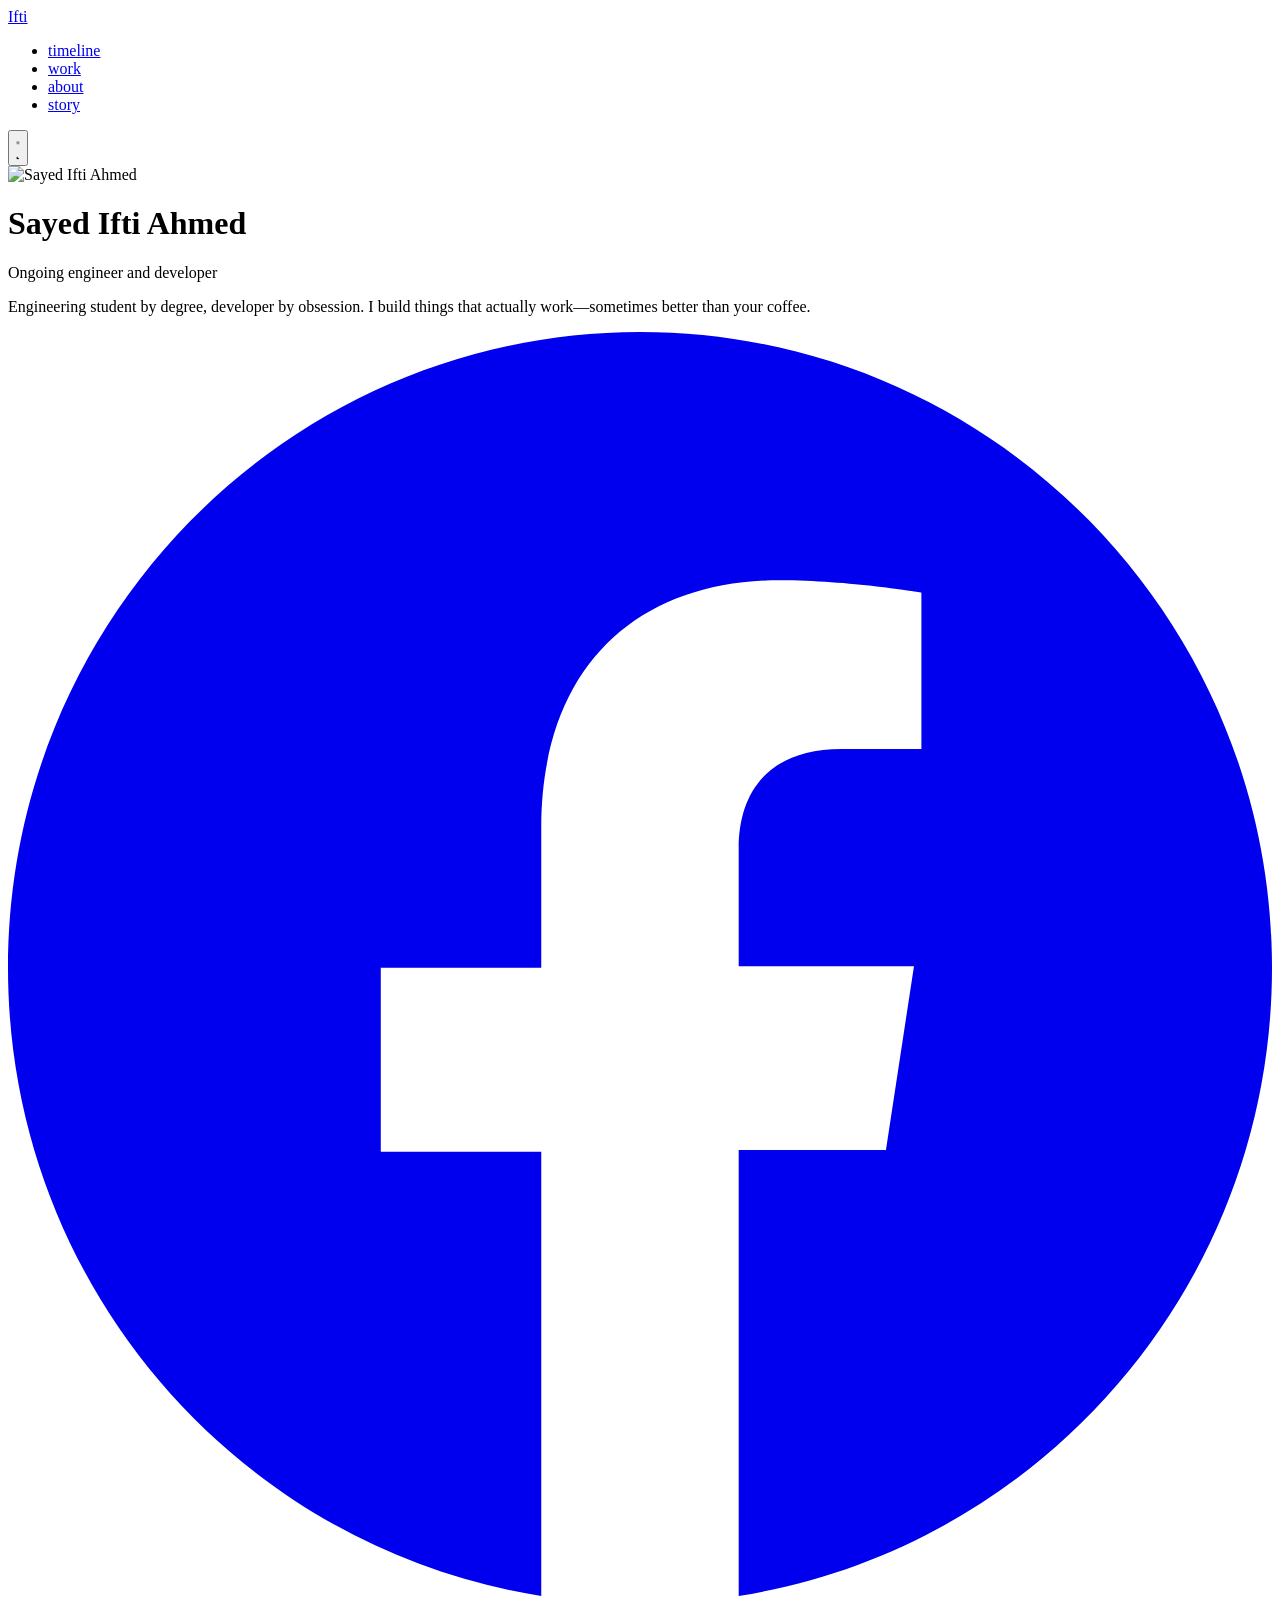
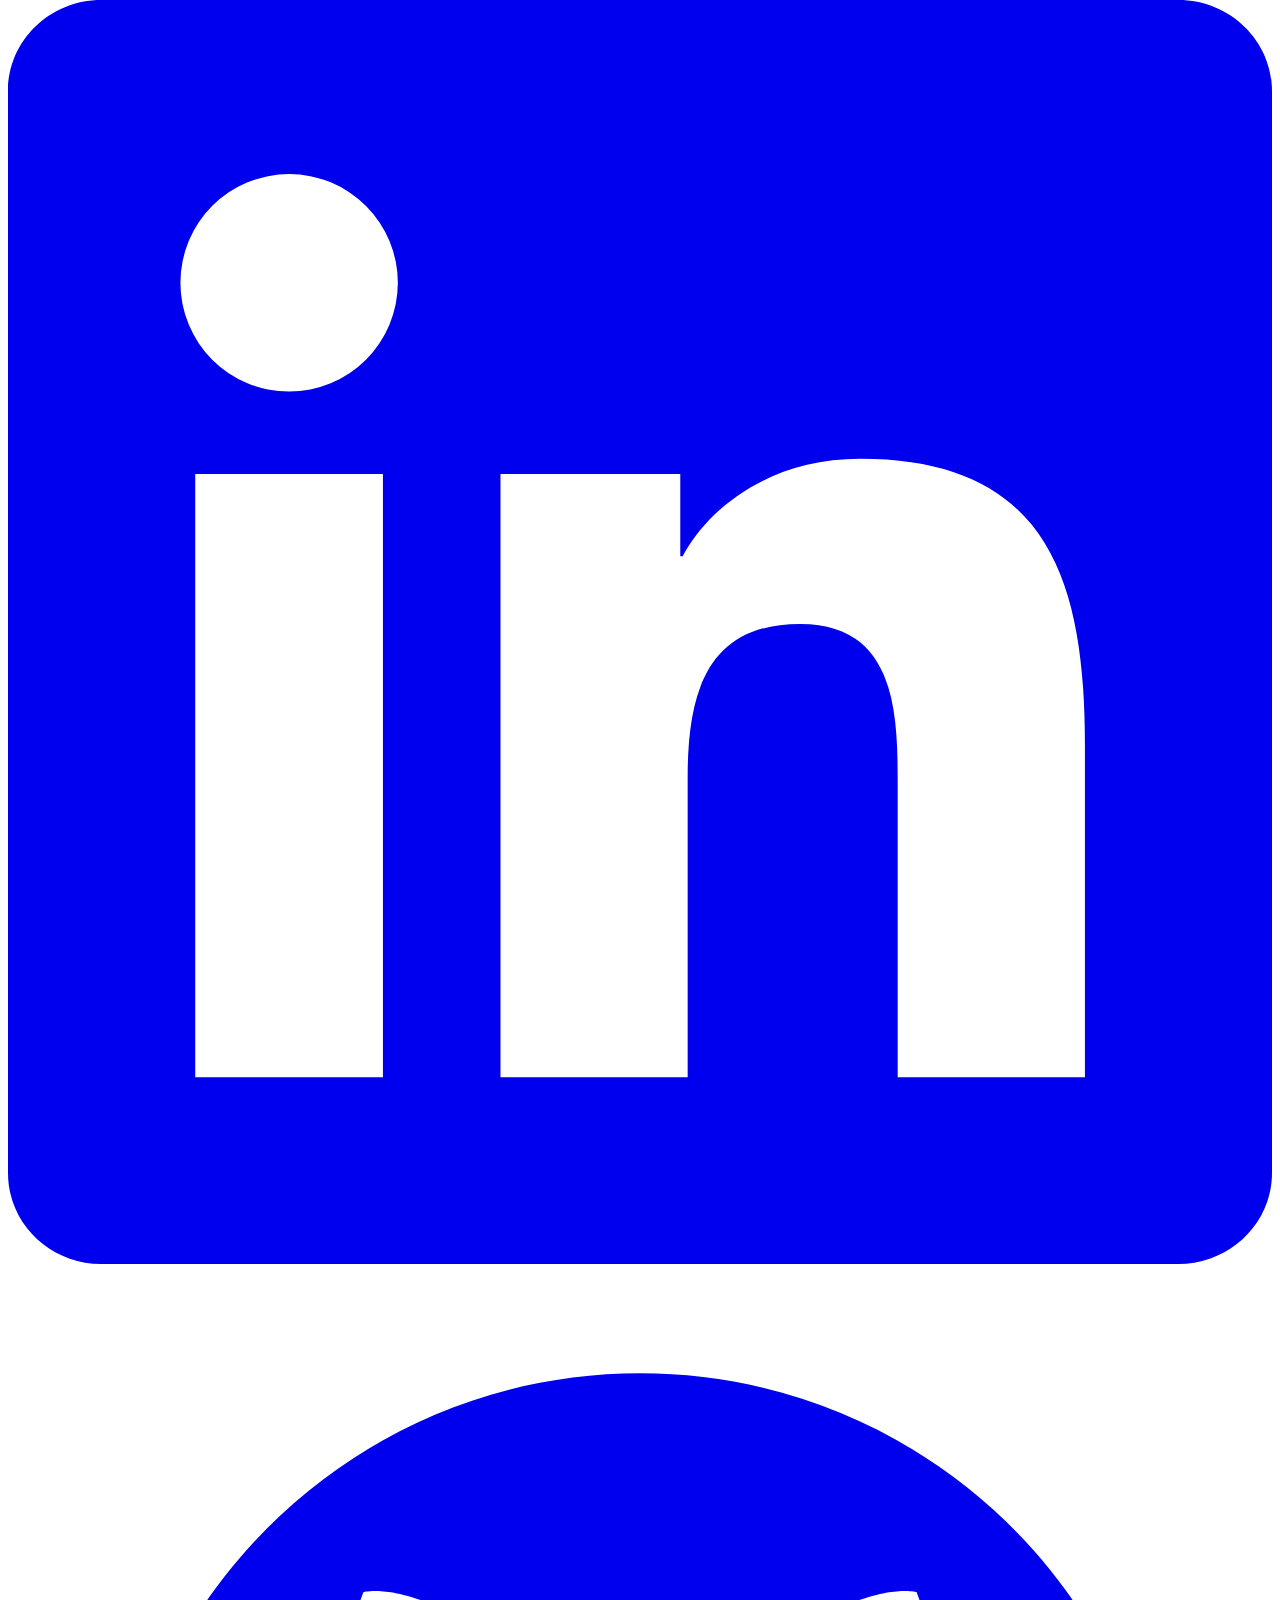
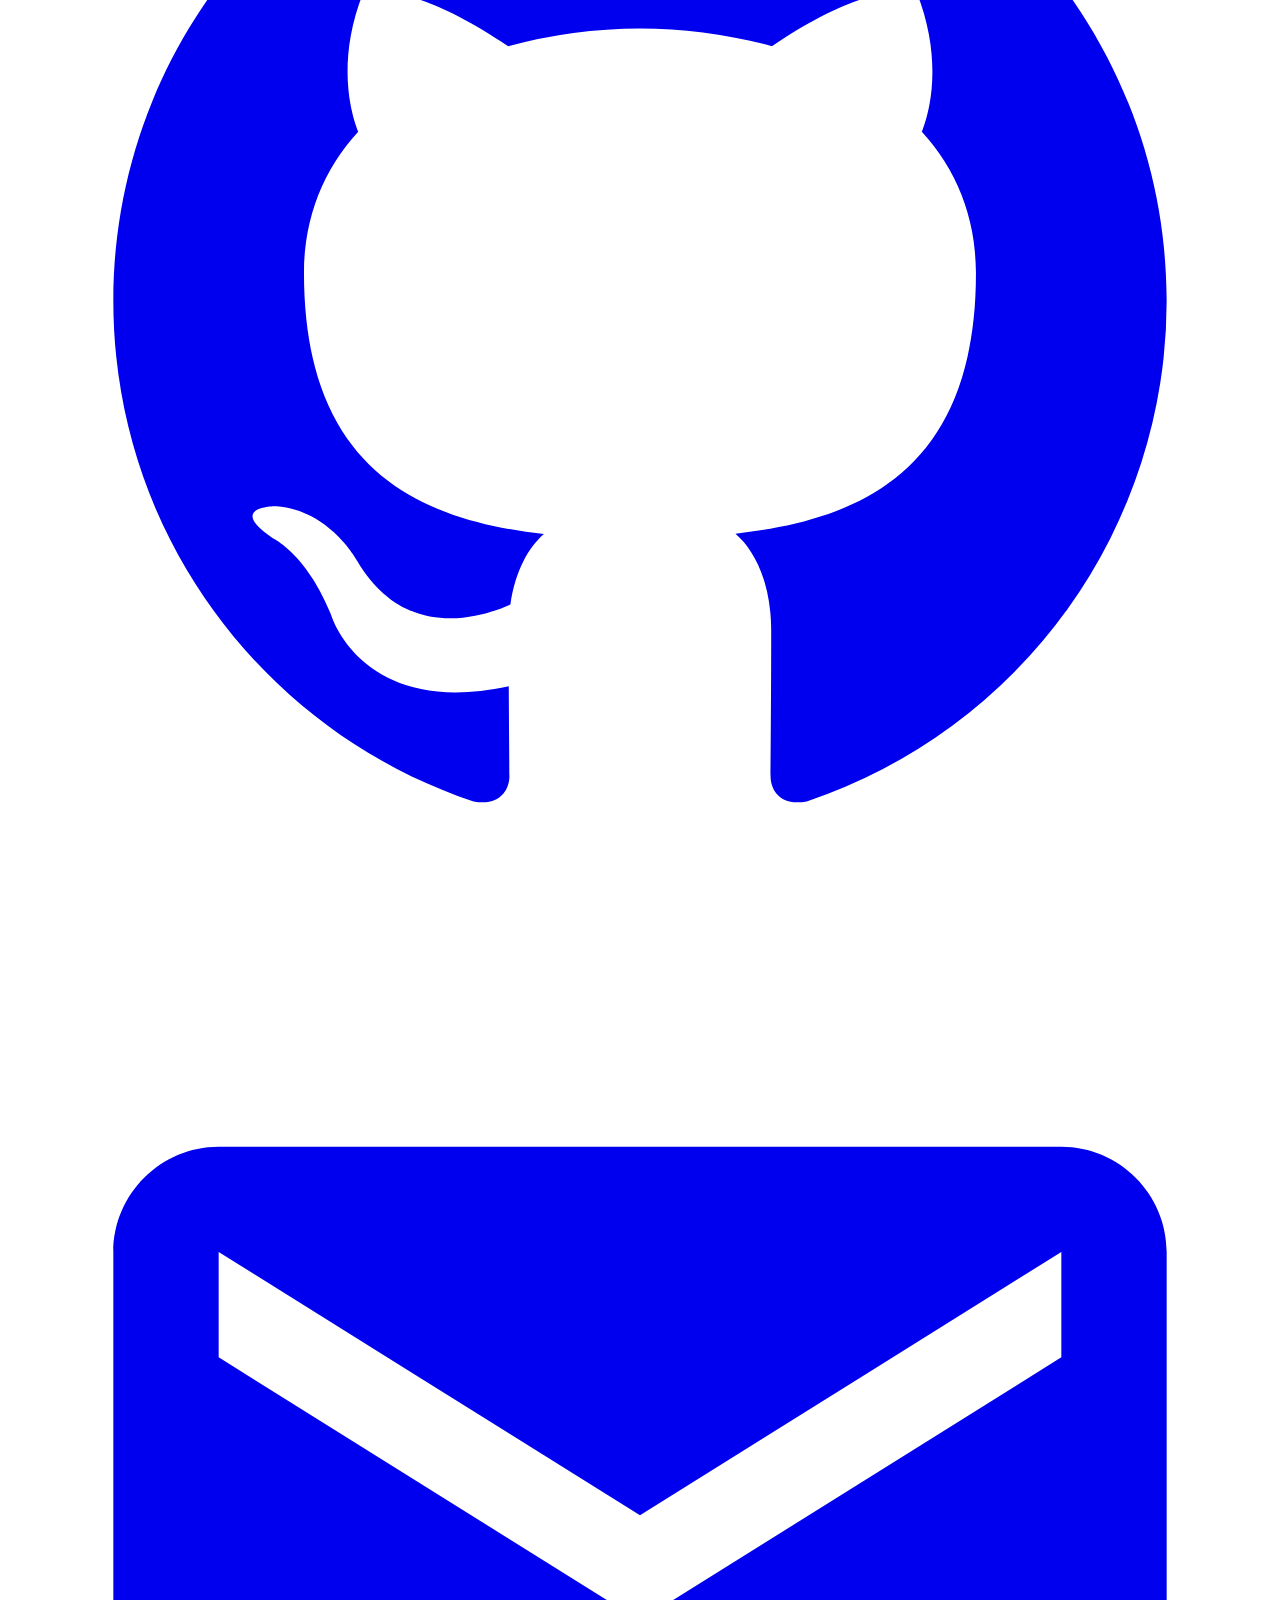
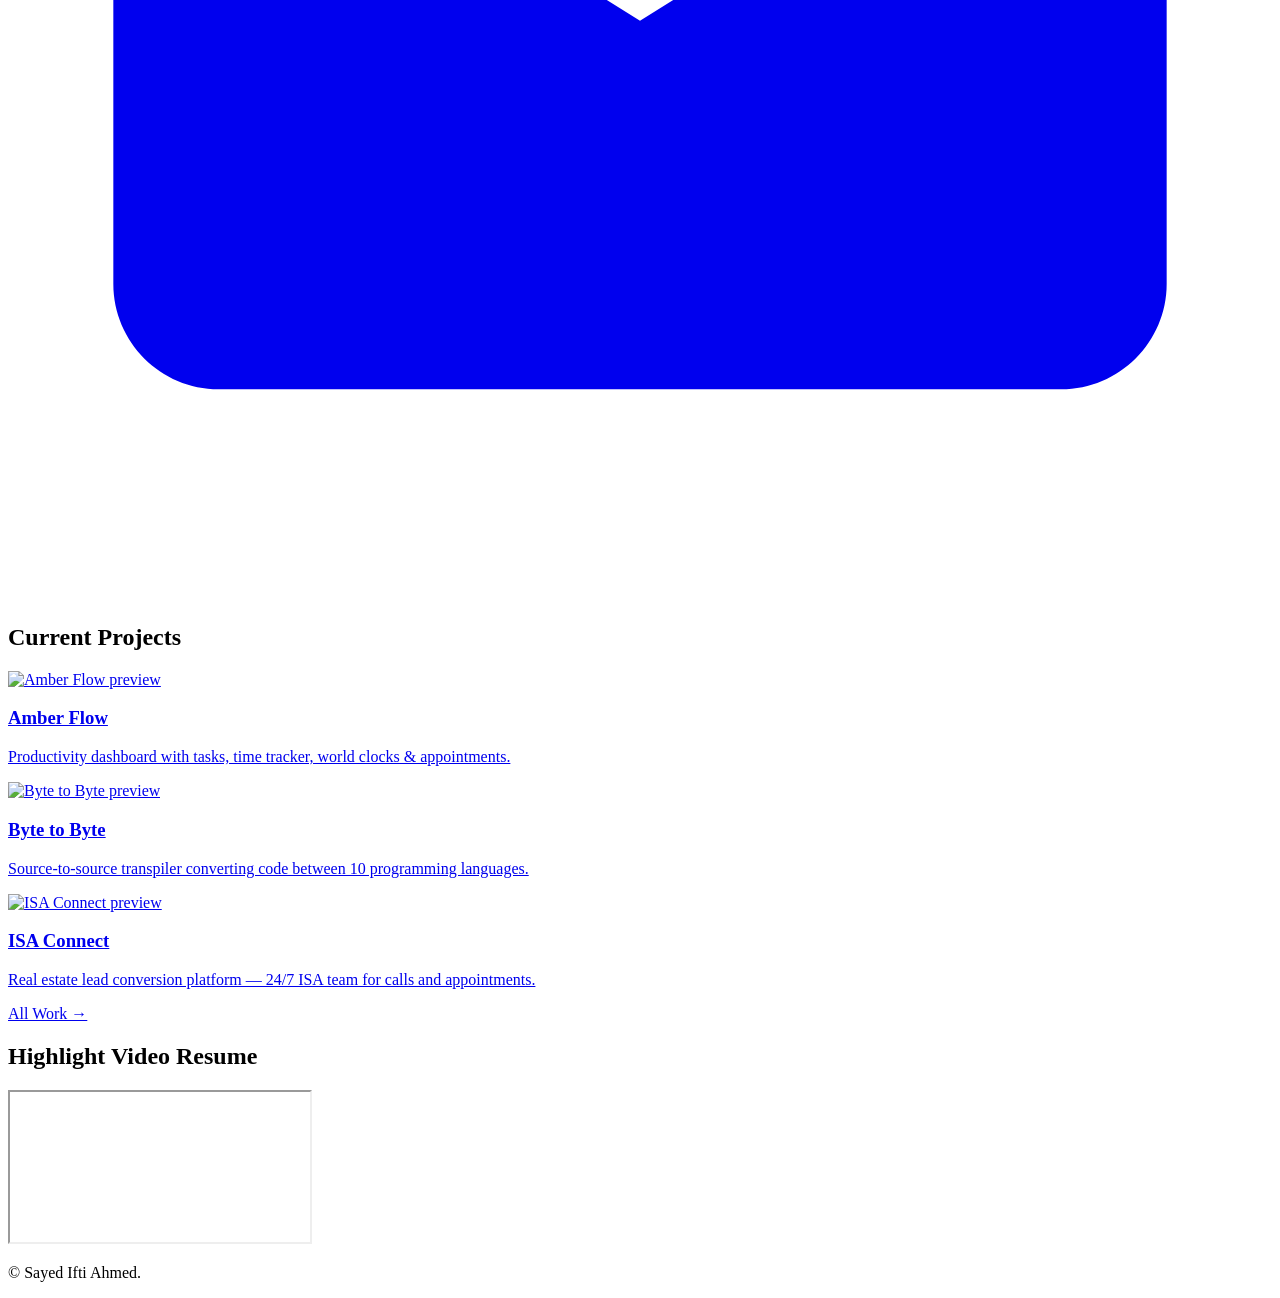
==== gas/index.html @ a2fe4920 "Remove nav capsule and orange gradient background" ====
<!DOCTYPE html>
<html lang="en">
  <head>
    <meta charset="UTF-8" />
    <meta name="viewport" content="width=device-width, initial-scale=1.0" />
    <meta name="description" content="Sayed Ifti Ahmed — Engineering student by degree, developer by obsession." />
    <title>Sayed Ifti Ahmed | Engineer &amp; Developer</title>
    <link rel="preconnect" href="https://fonts.googleapis.com" />
    <link rel="preconnect" href="https://fonts.gstatic.com" crossorigin />
    <link href="https://fonts.googleapis.com/css2?family=Inter:wght@300;400;500;600;700;800&family=Pacifico&display=swap" rel="stylesheet" />
    <?!= include('styles') ?>
  </head>
  <body>
    <nav id="navbar" aria-label="Primary">
      <div class="nav-pill">
        <a href="#" data-page="index" class="nav-logo">Ifti</a>
        <ul class="nav-links" role="list">
          <li><a href="#" data-page="timeline" class="nav-text-link">timeline</a></li>
          <li><a href="#" data-page="work"     class="nav-text-link">work</a></li>
          <li><a href="#" data-page="about"    class="nav-text-link">about</a></li>
          <li><a href="#" data-page="story"    class="nav-text-link">story</a></li>
        </ul>
        <div class="nav-icons">
          <button class="nav-icon theme-toggle" aria-label="Toggle theme" title="Toggle theme">
            <svg class="icon-sun" viewBox="0 0 24 24" fill="none" stroke="currentColor" stroke-width="2" stroke-linecap="round" aria-hidden="true">
              <circle cx="12" cy="12" r="4"/>
              <path d="M12 2v2M12 20v2M4.93 4.93l1.41 1.41M17.66 17.66l1.41 1.41M2 12h2M20 12h2M4.93 19.07l1.41-1.41M17.66 6.34l1.41-1.41"/>
            </svg>
            <svg class="icon-moon" viewBox="0 0 24 24" fill="currentColor" aria-hidden="true">
              <path d="M21 12.79A9 9 0 1111.21 3 7 7 0 0021 12.79z"/>
            </svg>
          </button>
        </div>
      </div>
    </nav>

    <header id="home" class="hero">
      <img src="https://xrenes.github.io/ifti/profile.jpeg" alt="Sayed Ifti Ahmed" class="profile-photo" />
      <h1 class="hero-name">Sayed Ifti Ahmed</h1>
      <p class="hero-role">Ongoing engineer and developer</p>
      <p class="hero-bio">
        Engineering student by degree, developer by obsession.
        I build things that actually work&mdash;sometimes better than your coffee.
      </p>
      <div class="hero-socials">
        <a href="https://www.facebook.com/share/184Jqfm9Pk/?mibextid=wwXIfr" target="_blank" rel="noopener noreferrer" aria-label="Facebook" class="social-icon">
          <svg viewBox="0 0 24 24" fill="currentColor" aria-hidden="true"><path d="M24 12.073C24 5.405 18.627 0 12 0S0 5.405 0 12.073C0 18.1 4.388 23.094 10.125 24v-8.437H7.078v-3.49h3.047V9.41c0-3.025 1.792-4.697 4.532-4.697 1.313 0 2.686.235 2.686.235v2.97h-1.513c-1.491 0-1.956.93-1.956 1.874v2.25h3.328l-.532 3.49h-2.796V24C19.612 23.094 24 18.1 24 12.073z"/></svg>
        </a>
        <a href="https://www.linkedin.com/in/sayed-ahmed-0b468b22b?utm_source=share_via&utm_content=profile&utm_medium=member_ios" target="_blank" rel="noopener noreferrer" aria-label="LinkedIn" class="social-icon">
          <svg viewBox="0 0 24 24" fill="currentColor" aria-hidden="true"><path d="M20.447 20.452h-3.554v-5.569c0-1.328-.027-3.037-1.852-3.037-1.853 0-2.136 1.445-2.136 2.939v5.667H9.351V9h3.414v1.561h.046c.477-.9 1.637-1.85 3.37-1.85 3.601 0 4.267 2.37 4.267 5.455v6.286zM5.337 7.433a2.062 2.062 0 01-2.063-2.065 2.064 2.064 0 112.063 2.065zm1.782 13.019H3.555V9h3.564v11.452zM22.225 0H1.771C.792 0 0 .774 0 1.729v20.542C0 23.227.792 24 1.771 24h20.451C23.2 24 24 23.227 24 22.271V1.729C24 .774 23.2 0 22.222 0h.003z"/></svg>
        </a>
        <a href="https://github.com/xrenes" target="_blank" rel="noopener noreferrer" aria-label="GitHub" class="social-icon">
          <svg viewBox="0 0 24 24" fill="currentColor" aria-hidden="true"><path d="M12 2C6.477 2 2 6.484 2 12.017c0 4.425 2.865 8.18 6.839 9.504.5.092.682-.217.682-.483 0-.237-.008-.868-.013-1.703-2.782.605-3.369-1.343-3.369-1.343-.454-1.158-1.11-1.466-1.11-1.466-.908-.62.069-.608.069-.608 1.003.07 1.531 1.032 1.531 1.032.892 1.53 2.341 1.088 2.91.832.092-.647.35-1.088.636-1.338-2.22-.253-4.555-1.113-4.555-4.951 0-1.093.39-1.988 1.029-2.688-.103-.253-.446-1.272.098-2.65 0 0 .84-.27 2.75 1.026A9.564 9.564 0 0112 6.844c.85.004 1.705.115 2.504.337 1.909-1.296 2.747-1.027 2.747-1.027.546 1.379.202 2.398.1 2.651.64.7 1.028 1.595 1.028 2.688 0 3.848-2.339 4.695-4.566 4.943.359.309.678.92.678 1.855 0 1.338-.012 2.419-.012 2.747 0 .268.18.58.688.482A10.019 10.019 0 0022 12.017C22 6.484 17.522 2 12 2z"/></svg>
        </a>
        <a href="mailto:ifti241-15-227@diu.edu.bd" aria-label="Email" class="social-icon">
          <svg viewBox="0 0 24 24" fill="currentColor" aria-hidden="true"><path d="M20 4H4c-1.1 0-2 .9-2 2v12c0 1.1.9 2 2 2h16c1.1 0 2-.9 2-2V6c0-1.1-.9-2-2-2zm0 4l-8 5-8-5V6l8 5 8-5v2z"/></svg>
        </a>
      </div>
    </header>

    <section id="portfolio" class="section section-projects">
      <div class="container">
        <h2 class="section-title">Current Projects</h2>
        <div class="proj-grid">

          <a href="https://xrenes.github.io/amber-flow/" target="_blank" rel="noopener noreferrer" class="proj-card">
            <div class="proj-thumb">
              <img src="https://xrenes.github.io/ifti/amber-flow.png" alt="Amber Flow preview" loading="lazy">
            </div>
            <div class="proj-info">
              <h3 class="proj-title">Amber Flow</h3>
              <p class="proj-desc">Productivity dashboard with tasks, time tracker, world clocks &amp; appointments.</p>
            </div>
          </a>

          <a href="https://xrenes.github.io/Byte-to-Byte/" target="_blank" rel="noopener noreferrer" class="proj-card">
            <div class="proj-thumb">
              <img src="https://xrenes.github.io/ifti/byte-to-byte.png" alt="Byte to Byte preview" loading="lazy">
            </div>
            <div class="proj-info">
              <h3 class="proj-title">Byte to Byte</h3>
              <p class="proj-desc">Source-to-source transpiler converting code between 10 programming languages.</p>
            </div>
          </a>

          <a href="https://www.isaconnect.co/" target="_blank" rel="noopener noreferrer" class="proj-card">
            <div class="proj-thumb">
              <img src="https://xrenes.github.io/ifti/isa-connect.png" alt="ISA Connect preview" loading="lazy">
            </div>
            <div class="proj-info">
              <h3 class="proj-title">ISA Connect</h3>
              <p class="proj-desc">Real estate lead conversion platform &mdash; 24/7 ISA team for calls and appointments.</p>
            </div>
          </a>

        </div>
        <div class="all-work-row">
          <a href="#" data-page="work" class="all-work-link">All Work &rarr;</a>
        </div>
      </div>
    </section>

    <section id="video-resume" class="section section-video">
      <div class="container">
        <h2 class="section-title">Highlight Video Resume</h2>
        <div class="video-wrap">
          <iframe
            src="https://www.youtube.com/embed/NXn3JYv4lPY?si=C3PrhLV6LajCJUNJ&rel=0&modestbranding=1"
            title="Sayed Ifti Ahmed — Highlight Video Resume"
            allow="accelerometer; autoplay; clipboard-write; encrypted-media; gyroscope; picture-in-picture; web-share"
            referrerpolicy="strict-origin-when-cross-origin"
            allowfullscreen></iframe>
        </div>
      </div>
    </section>

    <footer class="footer">
      <div class="container">
        <p class="footer-copy">&copy; <span id="year"></span> Sayed Ifti Ahmed.</p>
      </div>
    </footer>

    <?!= include('script') ?>
  </body>
</html>
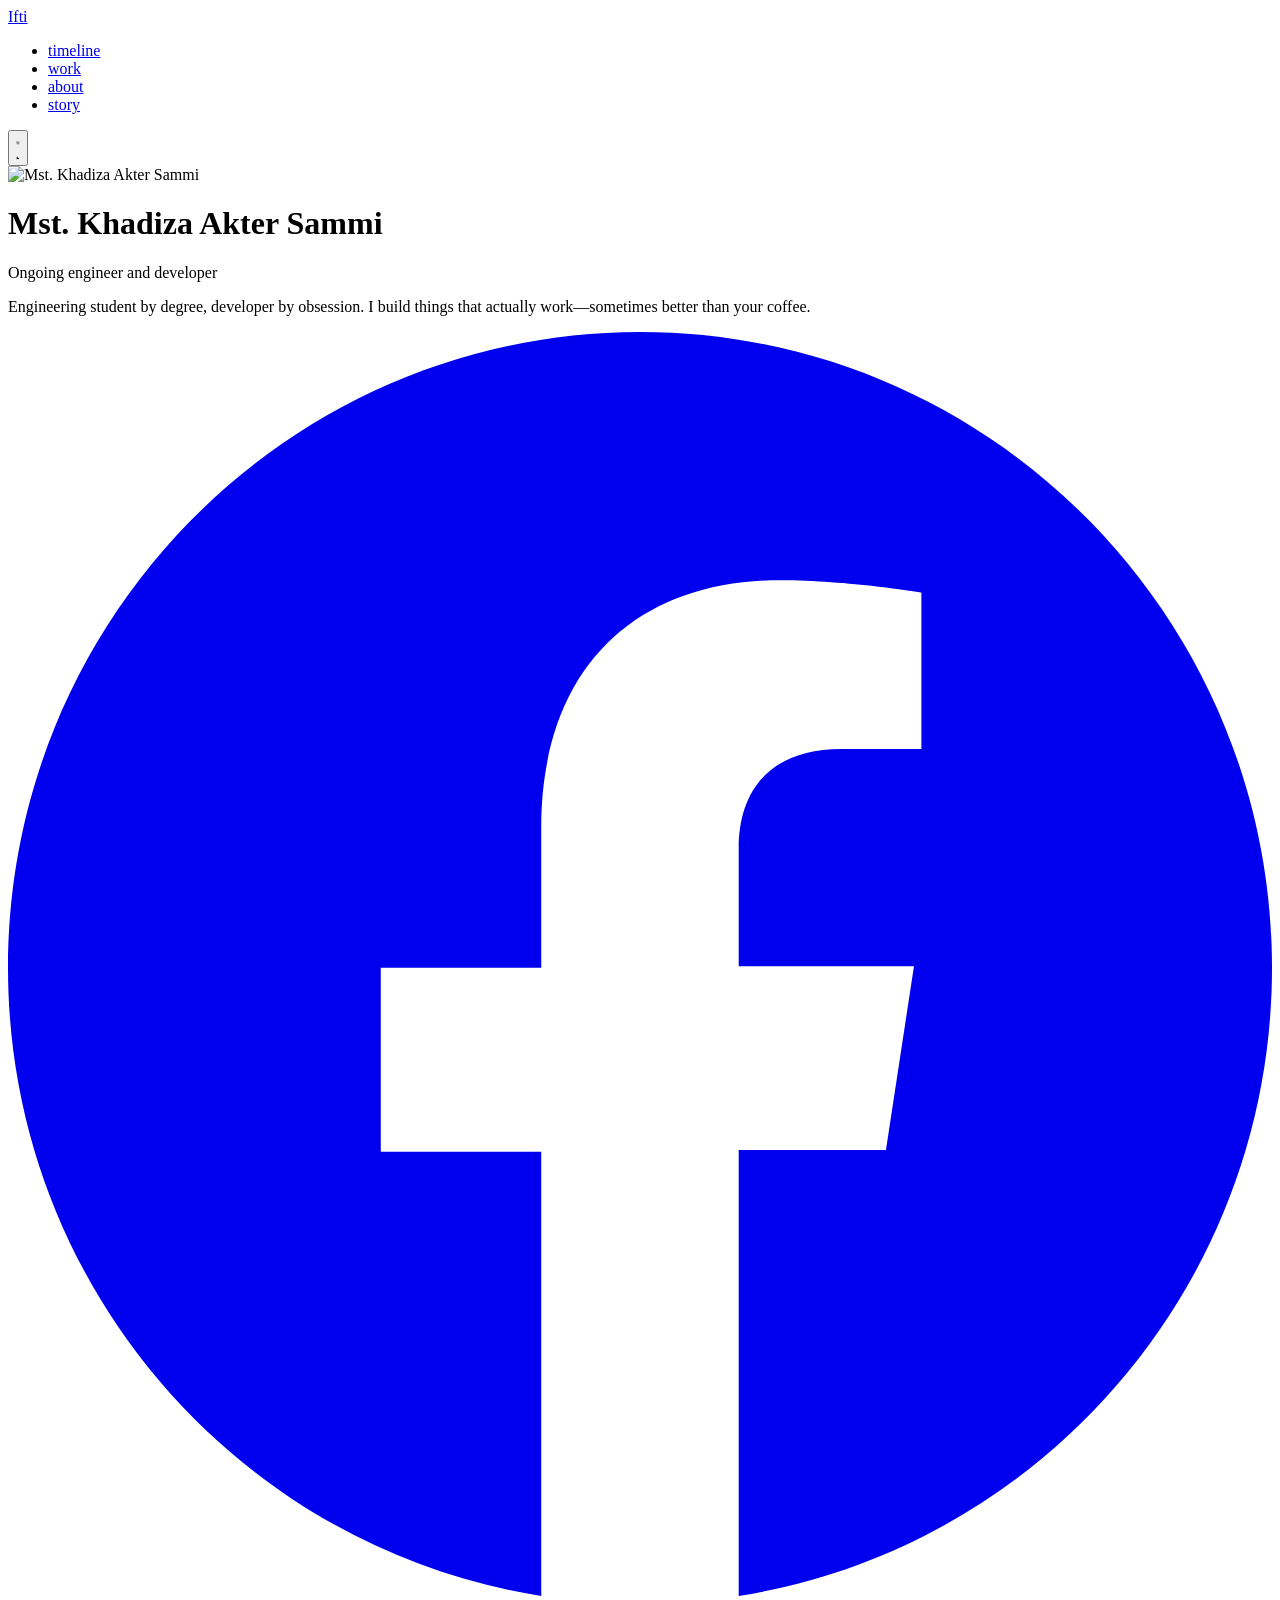
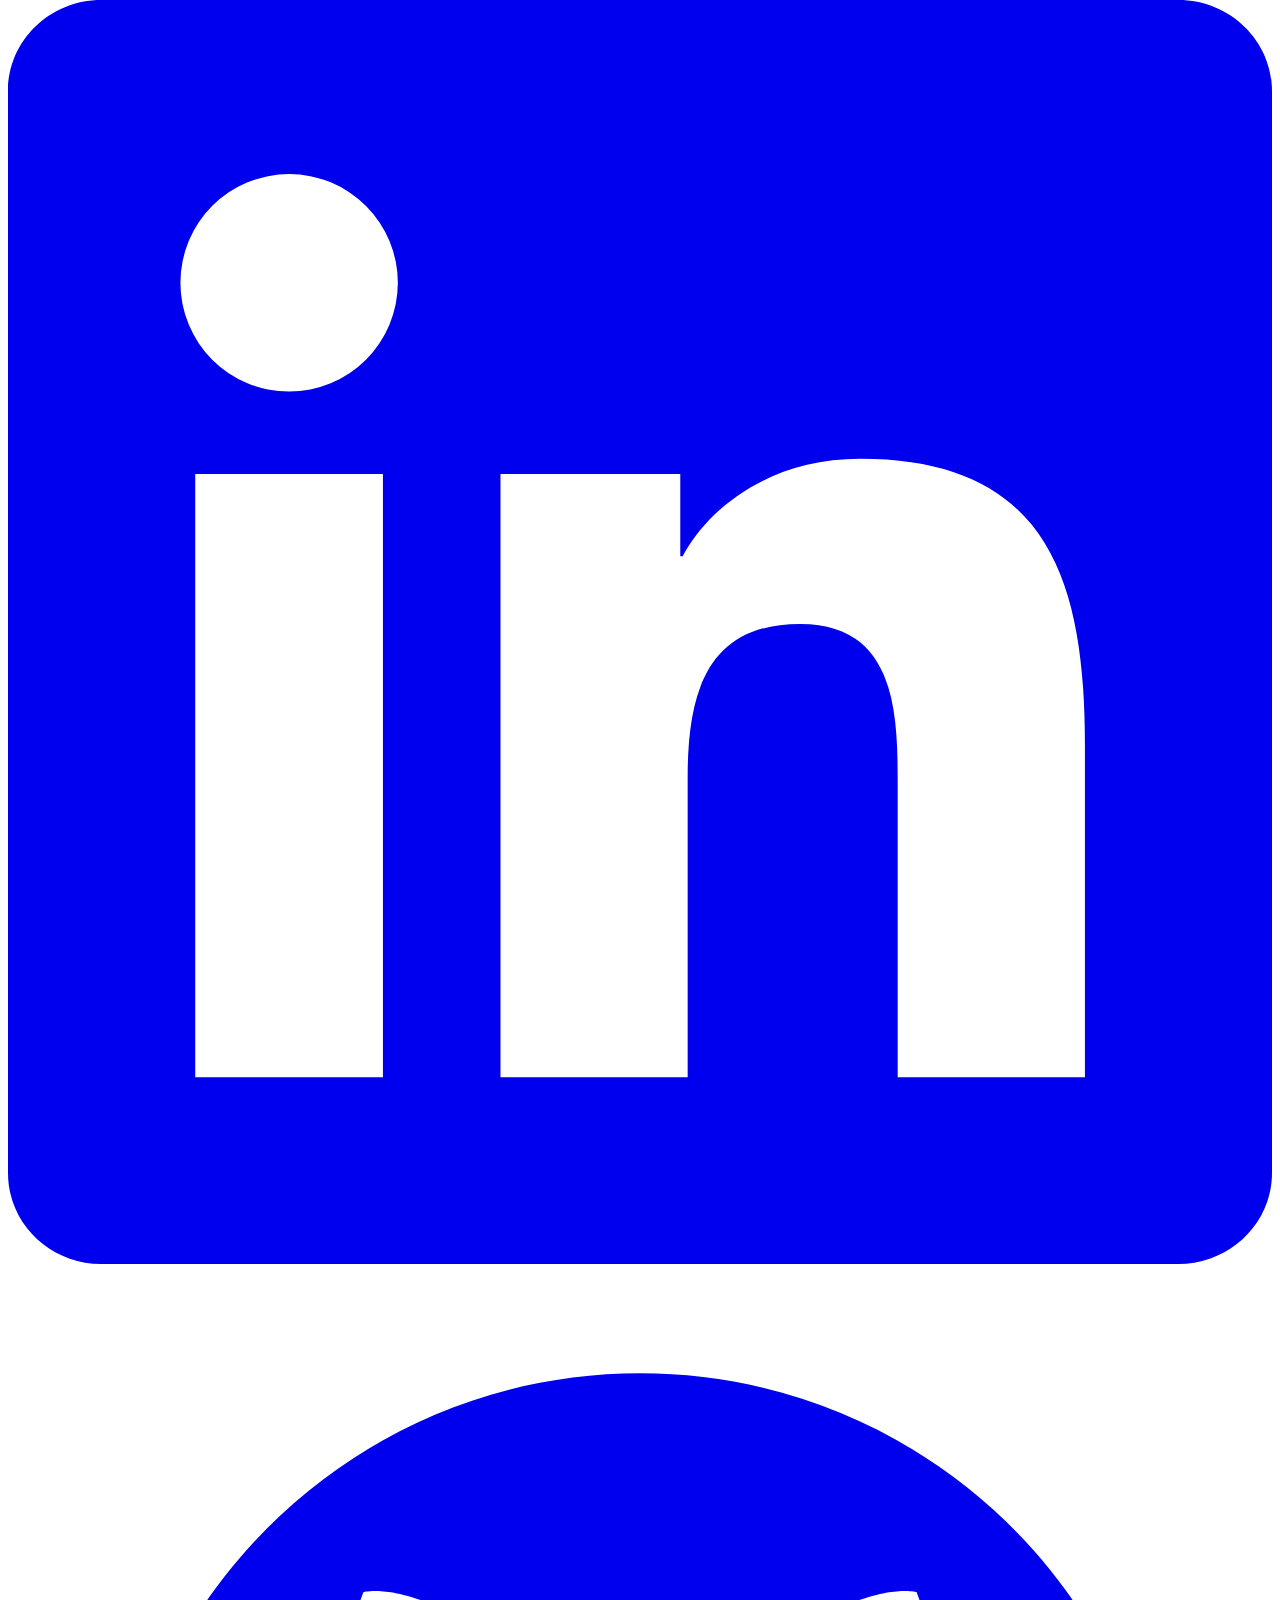
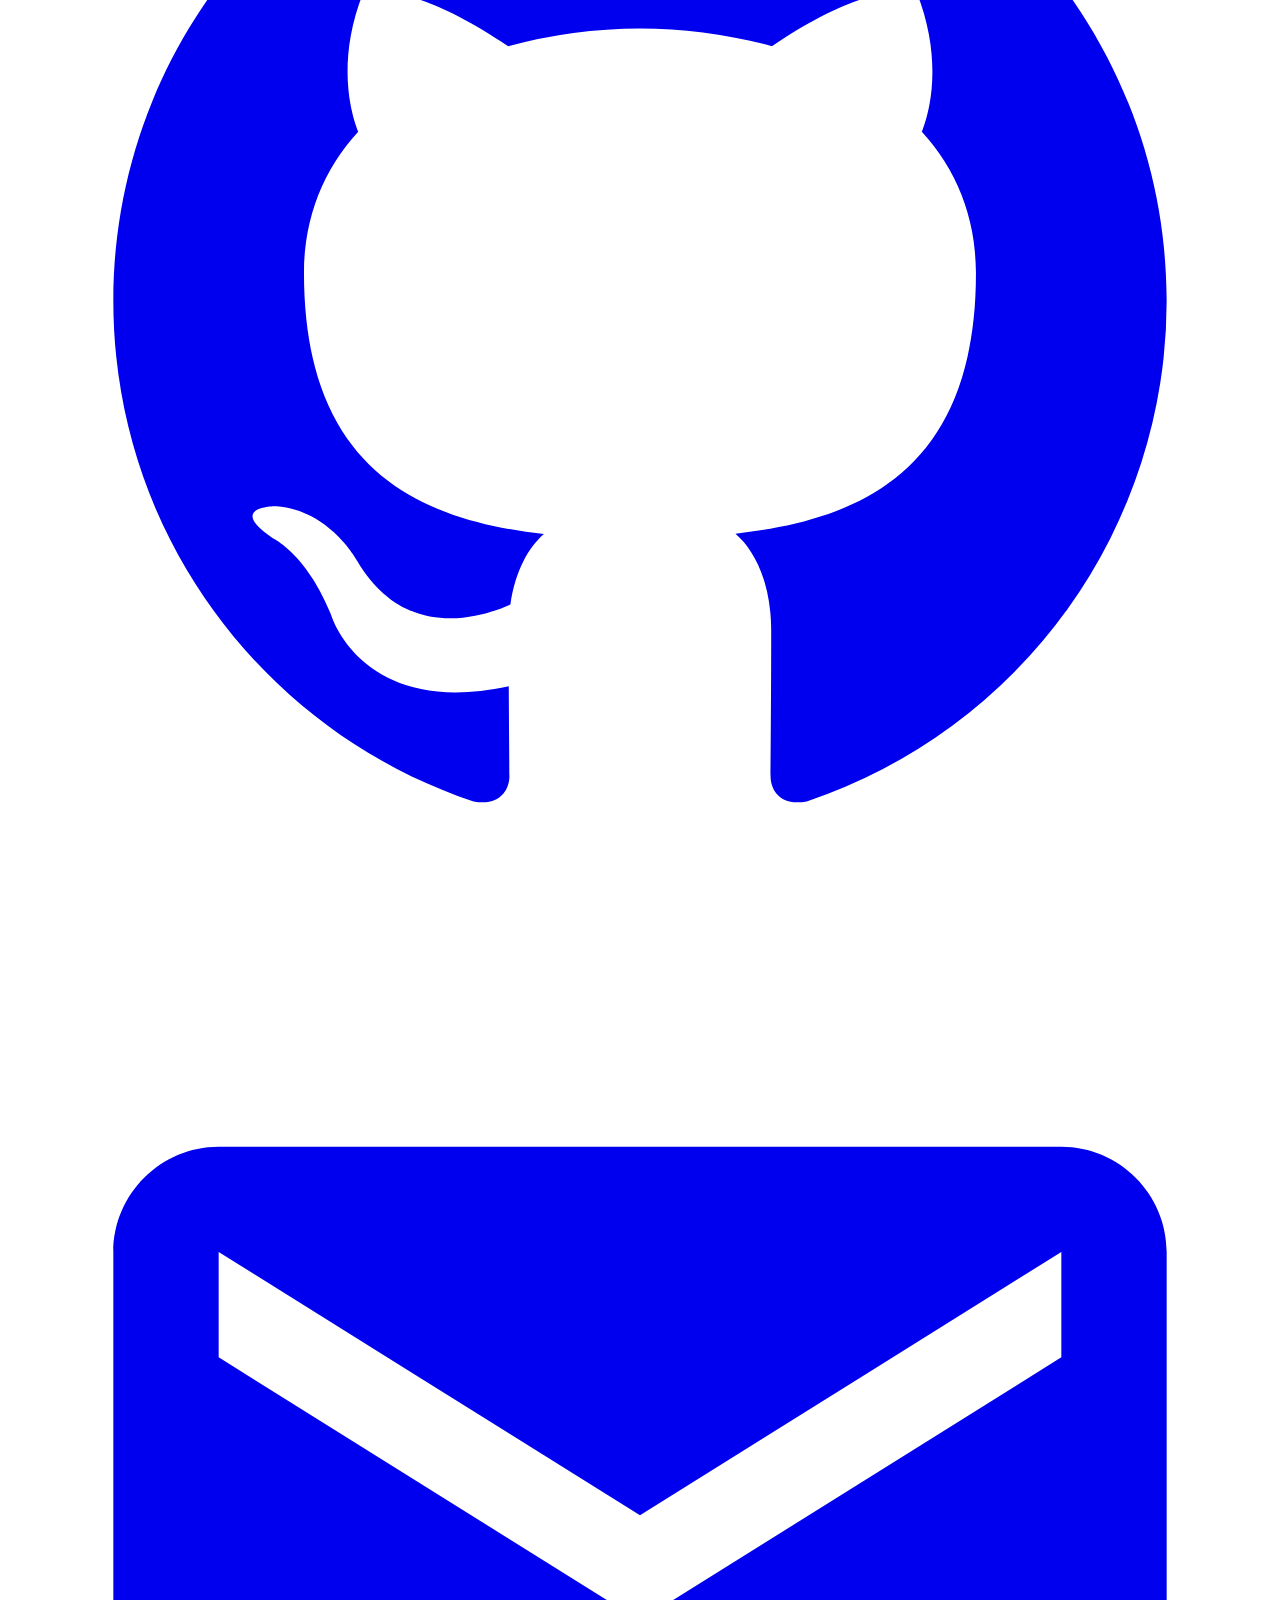
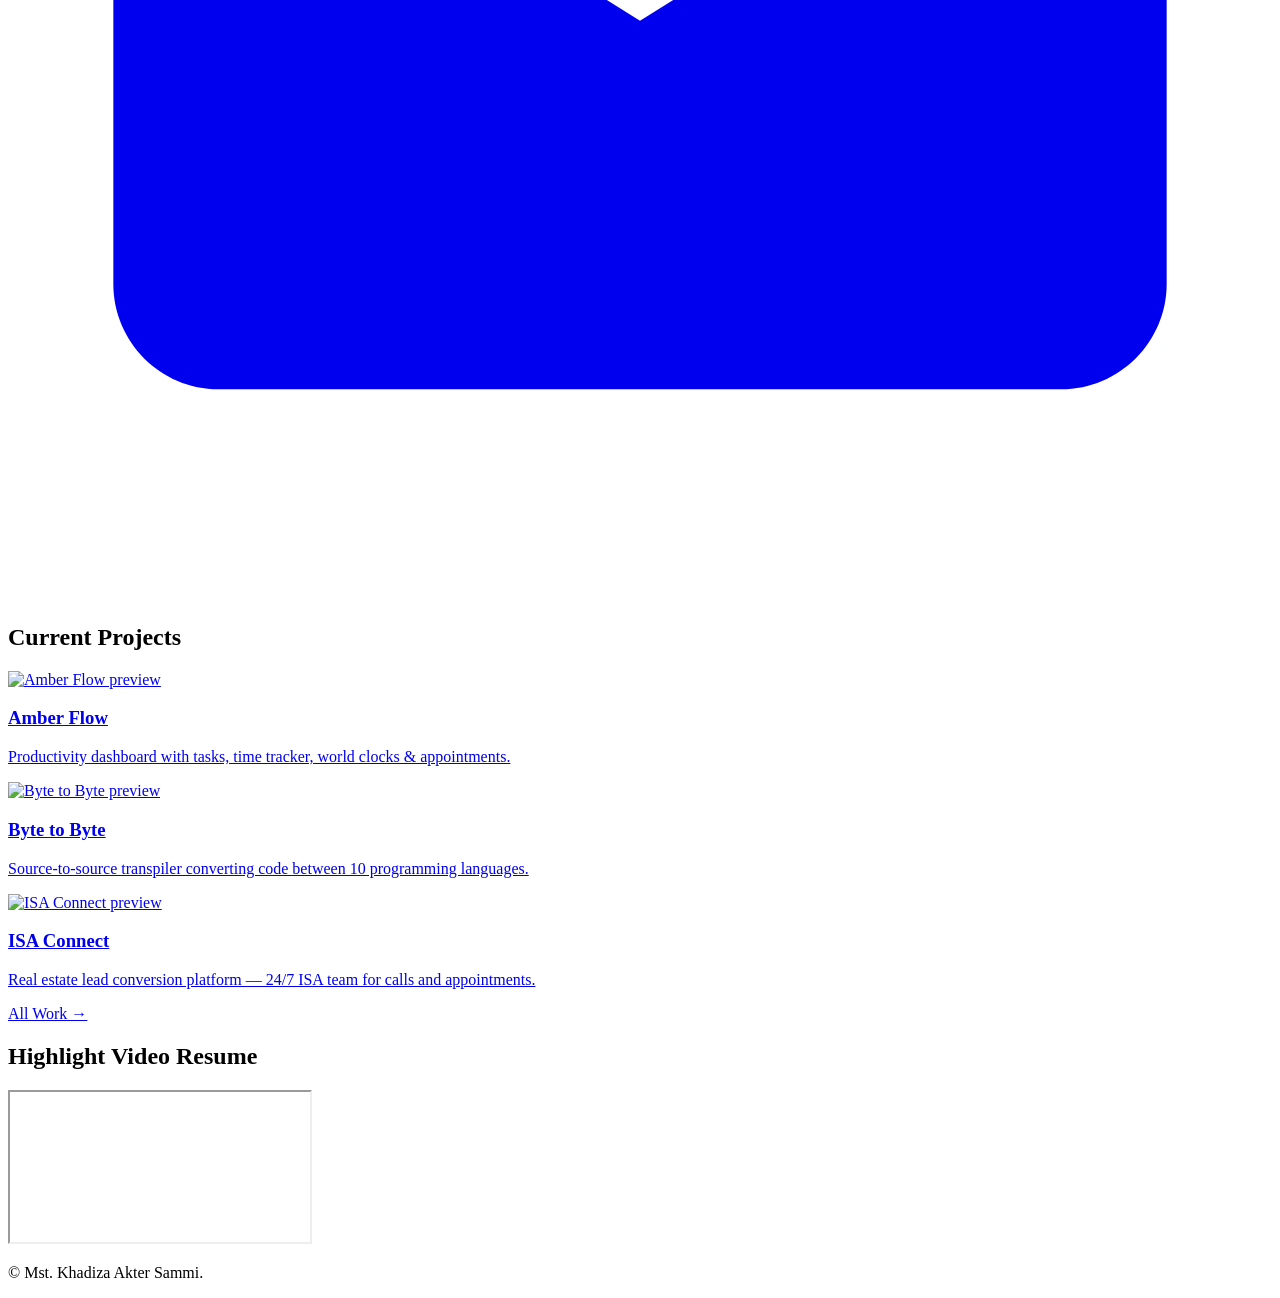
==== commit 1fc20870: "Initial commit for sammi project" ====
--- a/gas/index.html
+++ b/gas/index.html
@@ -3,8 +3,8 @@
   <head>
     <meta charset="UTF-8" />
     <meta name="viewport" content="width=device-width, initial-scale=1.0" />
-    <meta name="description" content="Sayed Ifti Ahmed — Engineering student by degree, developer by obsession." />
-    <title>Sayed Ifti Ahmed | Engineer &amp; Developer</title>
+    <meta name="description" content="Mst. Khadiza Akter Sammi — Engineering student by degree, developer by obsession." />
+    <title>Mst. Khadiza Akter Sammi | Engineer &amp; Developer</title>
     <link rel="preconnect" href="https://fonts.googleapis.com" />
     <link rel="preconnect" href="https://fonts.gstatic.com" crossorigin />
     <link href="https://fonts.googleapis.com/css2?family=Inter:wght@300;400;500;600;700;800&family=Pacifico&display=swap" rel="stylesheet" />
@@ -35,24 +35,24 @@
     </nav>
 
     <header id="home" class="hero">
-      <img src="https://xrenes.github.io/ifti/profile.jpeg" alt="Sayed Ifti Ahmed" class="profile-photo" />
-      <h1 class="hero-name">Sayed Ifti Ahmed</h1>
+      <img src="https://xrenes.github.io/ifti/profile.jpeg" alt="Mst. Khadiza Akter Sammi" class="profile-photo" />
+      <h1 class="hero-name">Mst. Khadiza Akter Sammi</h1>
       <p class="hero-role">Ongoing engineer and developer</p>
       <p class="hero-bio">
         Engineering student by degree, developer by obsession.
         I build things that actually work&mdash;sometimes better than your coffee.
       </p>
       <div class="hero-socials">
-        <a href="https://www.facebook.com/share/184Jqfm9Pk/?mibextid=wwXIfr" target="_blank" rel="noopener noreferrer" aria-label="Facebook" class="social-icon">
+        <a href="https://www.facebook.com/sammi.akter.731284" target="_blank" rel="noopener noreferrer" aria-label="Facebook" class="social-icon">
           <svg viewBox="0 0 24 24" fill="currentColor" aria-hidden="true"><path d="M24 12.073C24 5.405 18.627 0 12 0S0 5.405 0 12.073C0 18.1 4.388 23.094 10.125 24v-8.437H7.078v-3.49h3.047V9.41c0-3.025 1.792-4.697 4.532-4.697 1.313 0 2.686.235 2.686.235v2.97h-1.513c-1.491 0-1.956.93-1.956 1.874v2.25h3.328l-.532 3.49h-2.796V24C19.612 23.094 24 18.1 24 12.073z"/></svg>
         </a>
-        <a href="https://www.linkedin.com/in/sayed-ahmed-0b468b22b?utm_source=share_via&utm_content=profile&utm_medium=member_ios" target="_blank" rel="noopener noreferrer" aria-label="LinkedIn" class="social-icon">
+        <a href="#" target="_blank" rel="noopener noreferrer" aria-label="LinkedIn" class="social-icon">
           <svg viewBox="0 0 24 24" fill="currentColor" aria-hidden="true"><path d="M20.447 20.452h-3.554v-5.569c0-1.328-.027-3.037-1.852-3.037-1.853 0-2.136 1.445-2.136 2.939v5.667H9.351V9h3.414v1.561h.046c.477-.9 1.637-1.85 3.37-1.85 3.601 0 4.267 2.37 4.267 5.455v6.286zM5.337 7.433a2.062 2.062 0 01-2.063-2.065 2.064 2.064 0 112.063 2.065zm1.782 13.019H3.555V9h3.564v11.452zM22.225 0H1.771C.792 0 0 .774 0 1.729v20.542C0 23.227.792 24 1.771 24h20.451C23.2 24 24 23.227 24 22.271V1.729C24 .774 23.2 0 22.222 0h.003z"/></svg>
         </a>
-        <a href="https://github.com/xrenes" target="_blank" rel="noopener noreferrer" aria-label="GitHub" class="social-icon">
+        <a href="#" target="_blank" rel="noopener noreferrer" aria-label="GitHub" class="social-icon">
           <svg viewBox="0 0 24 24" fill="currentColor" aria-hidden="true"><path d="M12 2C6.477 2 2 6.484 2 12.017c0 4.425 2.865 8.18 6.839 9.504.5.092.682-.217.682-.483 0-.237-.008-.868-.013-1.703-2.782.605-3.369-1.343-3.369-1.343-.454-1.158-1.11-1.466-1.11-1.466-.908-.62.069-.608.069-.608 1.003.07 1.531 1.032 1.531 1.032.892 1.53 2.341 1.088 2.91.832.092-.647.35-1.088.636-1.338-2.22-.253-4.555-1.113-4.555-4.951 0-1.093.39-1.988 1.029-2.688-.103-.253-.446-1.272.098-2.65 0 0 .84-.27 2.75 1.026A9.564 9.564 0 0112 6.844c.85.004 1.705.115 2.504.337 1.909-1.296 2.747-1.027 2.747-1.027.546 1.379.202 2.398.1 2.651.64.7 1.028 1.595 1.028 2.688 0 3.848-2.339 4.695-4.566 4.943.359.309.678.92.678 1.855 0 1.338-.012 2.419-.012 2.747 0 .268.18.58.688.482A10.019 10.019 0 0022 12.017C22 6.484 17.522 2 12 2z"/></svg>
         </a>
-        <a href="mailto:ifti241-15-227@diu.edu.bd" aria-label="Email" class="social-icon">
+        <a href="mailto:akter241-15-704@diu.edu.bd" aria-label="Email" class="social-icon">
           <svg viewBox="0 0 24 24" fill="currentColor" aria-hidden="true"><path d="M20 4H4c-1.1 0-2 .9-2 2v12c0 1.1.9 2 2 2h16c1.1 0 2-.9 2-2V6c0-1.1-.9-2-2-2zm0 4l-8 5-8-5V6l8 5 8-5v2z"/></svg>
         </a>
       </div>
@@ -105,8 +105,8 @@
         <h2 class="section-title">Highlight Video Resume</h2>
         <div class="video-wrap">
           <iframe
-            src="https://www.youtube.com/embed/NXn3JYv4lPY?si=C3PrhLV6LajCJUNJ&rel=0&modestbranding=1"
-            title="Sayed Ifti Ahmed — Highlight Video Resume"
+            src=""
+            title="Mst. Khadiza Akter Sammi — Highlight Video Resume"
             allow="accelerometer; autoplay; clipboard-write; encrypted-media; gyroscope; picture-in-picture; web-share"
             referrerpolicy="strict-origin-when-cross-origin"
             allowfullscreen></iframe>
@@ -116,7 +116,7 @@
 
     <footer class="footer">
       <div class="container">
-        <p class="footer-copy">&copy; <span id="year"></span> Sayed Ifti Ahmed.</p>
+        <p class="footer-copy">&copy; <span id="year"></span> Mst. Khadiza Akter Sammi.</p>
       </div>
     </footer>
 
